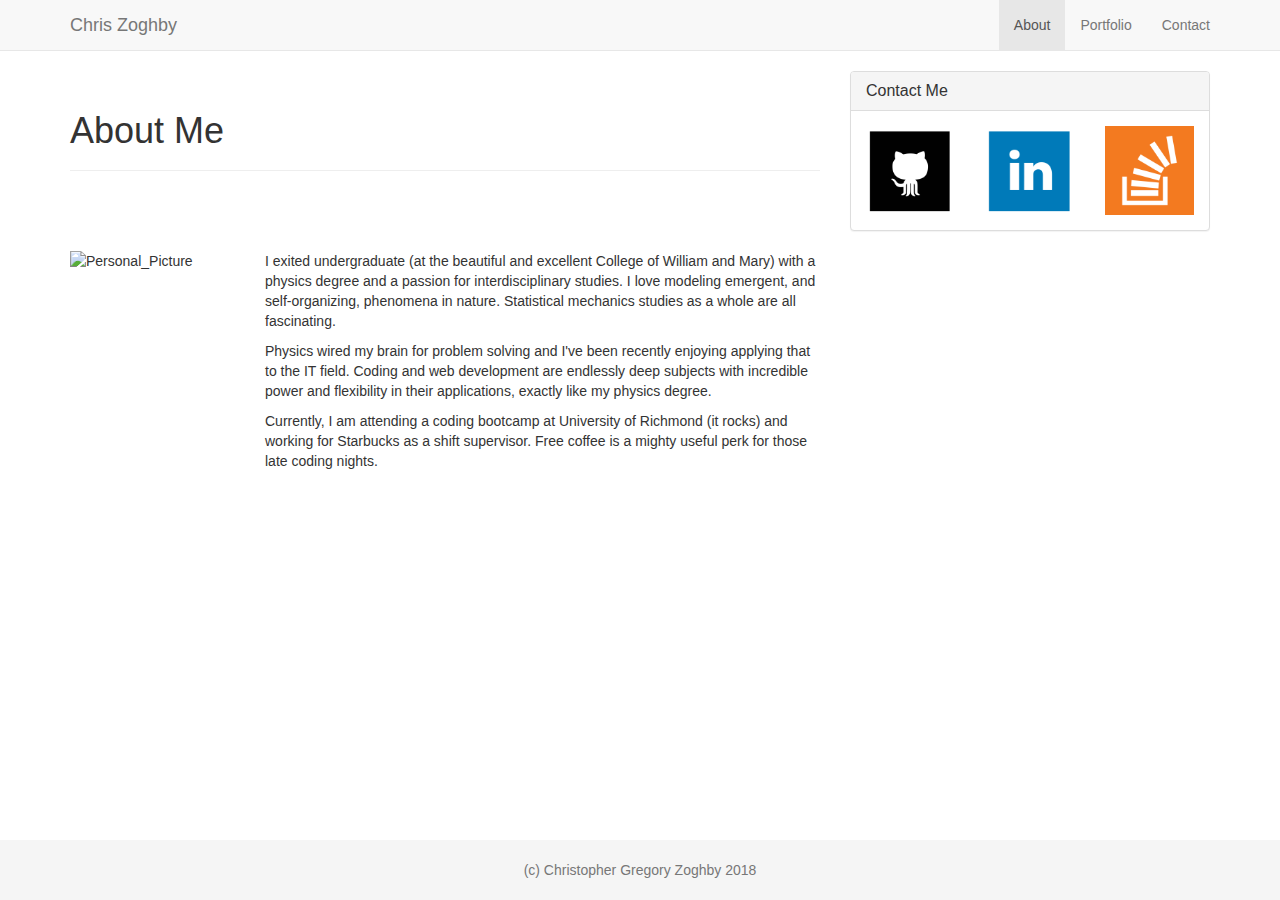
==== index.html @ b3da7ce5 "bootstrap portfolio update" ====
<!doctype html>
<html lang="en">

<head>
  <!-- Required meta tags -->
  <meta charset="utf-8">
  <meta http-equiv="X-UA-Compatible" content="IE=edge">
  <meta name="viewport" content="width=device-width, initial-scale=1">

  <!-- Bootstrap core CSS -->
  <link href="assets\css\bootstrap.min.css" rel="stylesheet">

  <!-- Custom styles for sticky footer -->
  <link href="assets\css\style.css" rel="stylesheet">

  <title>Bootstrap Portfolio</title>
</head>

<body>
  <!-- Static navbar -->
  <nav class="navbar navbar-default navbar-static-top">

    <div class="container">

      <div class="navbar-header">

        <button type="button" class="navbar-toggle collapsed" data-toggle="collapse" data-target="#navbar" aria-expanded="false"
          aria-controls="navbar">
          <span class="sr-only">Toggle navigation</span>
          <span class="icon-bar"></span>
          <span class="icon-bar"></span>
          <span class="icon-bar"></span>
        </button>
        <a class="navbar-brand" href="#">Chris Zoghby</a>

      </div>

      <div id="navbar" class="navbar-collapse collapse">
        <ul class="nav navbar-nav navbar-right">
          <li class="active">
            <a href="index.html">About</a>
          </li>
          <li>
            <a href="portfolio.html">Portfolio</a>
          </li>
          <li>
            <a href="contact.html">Contact</a>
          </li>
        </ul>
      </div>
      <!--/.nav-collapse -->
    </div>
  </nav>

  <div class="container">
    <!-- First Row -->
    <div class="row">
      <!-- 8 Column Span in First Row -->
      <div class="col-md-8">
        <div class="page-header">
          <h1>About Me</h1>
        </div>
      </div>
      <!-- 4 Column Span in First Row -->
      <!-- This is where contact links go -->
      <div class="col-md-4">
        <div class="panel panel-default">
          <div class="panel-heading">
            <h3 class="panel-title">Contact Me</h3>
          </div>
          <div class="panel-body">
            <!-- Creating a new sub-row inside the body with which to display the links -->
            <div class="row">
              <div class="col-md-4">
                <a href="https://github.com/CGZoghby">
                  <img class="img-responsive" src="assets/images/if_github_square_black_107109.png" alt="githubLink">
                </a>
              </div>
              <div class="col-md-4">
                <a href="https://www.linkedin.com/in/christopherzoghby/">
                  <img class="img-responsive" src="assets/images/if_linkedin_square_color_107091.png" alt="linkedin">
                </a>
              </div>
              <div class="col-md-4">
                <a href="https://stackoverflow.com/users/9185333/christopher-zoghby?tab=profile">
                  <img class="img-responsive" src="assets/images/if_overflow_334695.png" alt="stackoverflow">
                </a>
              </div>
            </div>
          </div>
        </div>
      </div>
    </div>
    <!-- 2nd Row -->
    <div class="row">
      <!-- 8 Column Span in Second Row -->
      <div class="col-md-8">
        <!-- New Sub-row inside 2nd Row's 8-column span, requiring a new set of 12 columns -->
        <div class="row">
          <!-- 3-column span inside the sub-row -->
          <div class="col-md-3">
            <!-- Personal Photo Add -->
            <img id="bio_image" class="img-responsive" src="assets/images/Personal_Photo.png" alt="Personal_Picture">
          </div>
          <!-- 9-column span that fills out the sub-row -->
          <div class="col-md-9">
            <p> I exited undergraduate (at the beautiful and excellent College of William and Mary) with a physics degree and
              a passion for interdisciplinary studies. I love modeling emergent, and self-organizing, phenomena in nature.
              Statistical mechanics studies as a whole are all fascinating.
            </p>
            <p>
              Physics wired my brain for problem solving and I've been recently enjoying applying that to the IT field. Coding and web
              development are endlessly deep subjects with incredible power and flexibility in their applications, exactly
              like my physics degree.
            </p>
            <p>
              Currently, I am attending a coding bootcamp at University of Richmond (it rocks) and working for Starbucks as a shift supervisor.
              Free coffee is a mighty useful perk for those late coding nights.
            </p>
          </div>
        </div>
      </div>
      <!-- 4 column span of...empty space? But I want to define it as empty for completeness -->
      <div class="col-md-4">
        <!-- Hey I'm empty -->
      </div>
    </div>
  </div>

  <footer class="footer">
    <div class="container text-center">
      <p class="text-muted">(c) Christopher Gregory Zoghby 2018</p>
    </div>
  </footer>
</body>

</html>
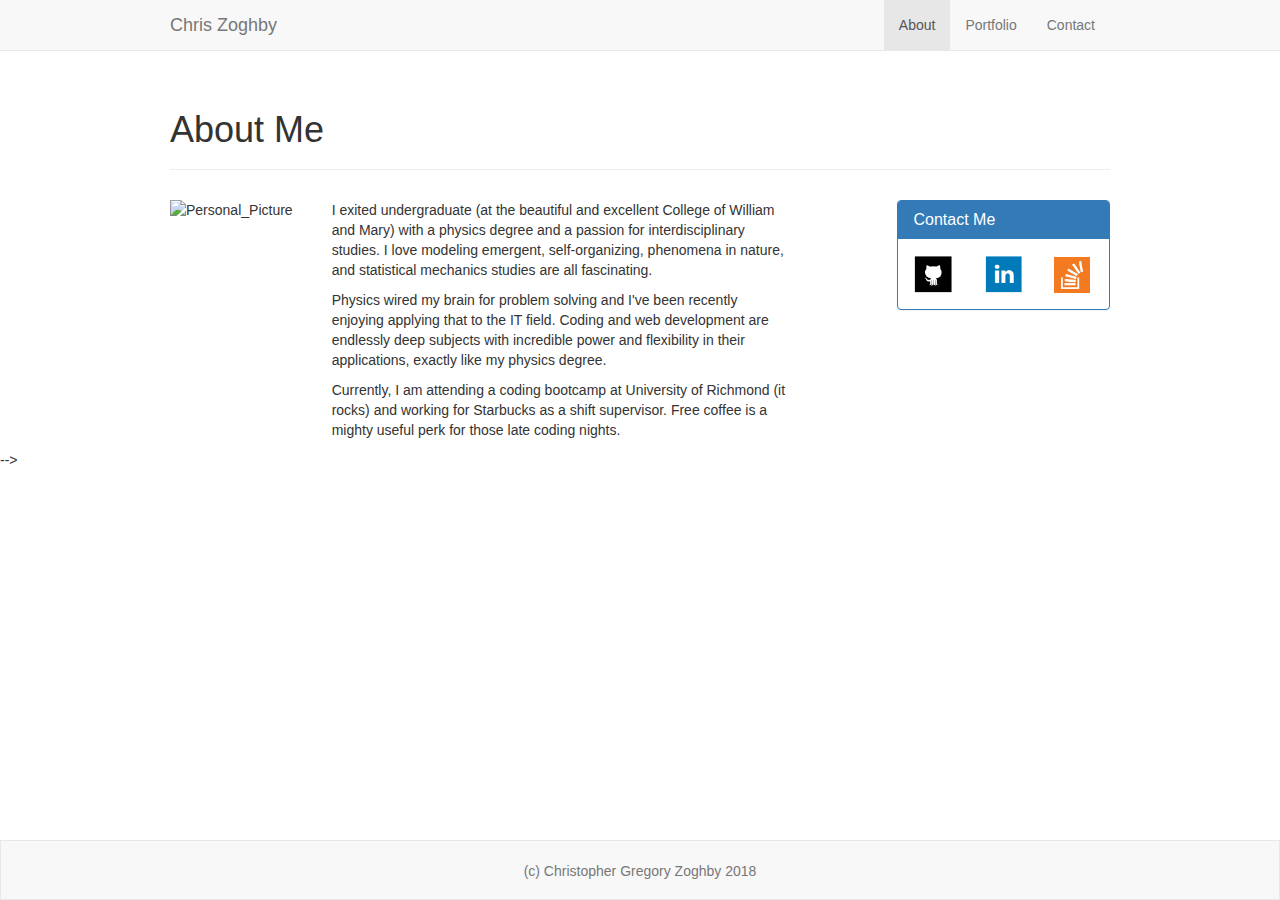
==== commit 922f3330: "desktop edits to bootstrap portfolio" ====
--- a/index.html
+++ b/index.html
@@ -5,37 +5,31 @@
   <!-- Required meta tags -->
   <meta charset="utf-8">
   <meta http-equiv="X-UA-Compatible" content="IE=edge">
-  <meta name="viewport" content="width=device-width, initial-scale=1">
+
+  <!-- The meta tag for responsiveness is commented out, to minimize use of media queries -->
+  <!-- <meta name="viewport" content="width=device-width, initial-scale=1"> -->
 
   <!-- Bootstrap core CSS -->
   <link href="assets\css\bootstrap.min.css" rel="stylesheet">
 
-  <!-- Custom styles for sticky footer -->
+  <!-- IE10 viewport hack for Surface/desktop Windows 8 bug -->
+  <link href="../../assets/css/ie10-viewport-bug-workaround.css" rel="stylesheet">
+
+  <!-- Custom styles -->
   <link href="assets\css\style.css" rel="stylesheet">
 
   <title>Bootstrap Portfolio</title>
 </head>
 
 <body>
-  <!-- Static navbar -->
-  <nav class="navbar navbar-default navbar-static-top">
-
+  <!-- Fixed navbar -->
+  <nav class="navbar navbar-default navbar-fixed-top">
     <div class="container">
-
       <div class="navbar-header">
-
-        <button type="button" class="navbar-toggle collapsed" data-toggle="collapse" data-target="#navbar" aria-expanded="false"
-          aria-controls="navbar">
-          <span class="sr-only">Toggle navigation</span>
-          <span class="icon-bar"></span>
-          <span class="icon-bar"></span>
-          <span class="icon-bar"></span>
-        </button>
-        <a class="navbar-brand" href="#">Chris Zoghby</a>
-
+        <a class="navbar-brand">Chris Zoghby</a>
       </div>
 
-      <div id="navbar" class="navbar-collapse collapse">
+      <div id="navbar">
         <ul class="nav navbar-nav navbar-right">
           <li class="active">
             <a href="index.html">About</a>
@@ -48,65 +42,30 @@
           </li>
         </ul>
       </div>
-      <!--/.nav-collapse -->
     </div>
   </nav>
+  <!-- End navbar -->
 
   <div class="container">
+    <div class="page-header">
+      <h1>About Me</h1>
+    </div>
     <!-- First Row -->
     <div class="row">
       <!-- 8 Column Span in First Row -->
-      <div class="col-md-8">
-        <div class="page-header">
-          <h1>About Me</h1>
-        </div>
-      </div>
-      <!-- 4 Column Span in First Row -->
-      <!-- This is where contact links go -->
-      <div class="col-md-4">
-        <div class="panel panel-default">
-          <div class="panel-heading">
-            <h3 class="panel-title">Contact Me</h3>
-          </div>
-          <div class="panel-body">
-            <!-- Creating a new sub-row inside the body with which to display the links -->
-            <div class="row">
-              <div class="col-md-4">
-                <a href="https://github.com/CGZoghby">
-                  <img class="img-responsive" src="assets/images/if_github_square_black_107109.png" alt="githubLink">
-                </a>
-              </div>
-              <div class="col-md-4">
-                <a href="https://www.linkedin.com/in/christopherzoghby/">
-                  <img class="img-responsive" src="assets/images/if_linkedin_square_color_107091.png" alt="linkedin">
-                </a>
-              </div>
-              <div class="col-md-4">
-                <a href="https://stackoverflow.com/users/9185333/christopher-zoghby?tab=profile">
-                  <img class="img-responsive" src="assets/images/if_overflow_334695.png" alt="stackoverflow">
-                </a>
-              </div>
-            </div>
-          </div>
-        </div>
-      </div>
-    </div>
-    <!-- 2nd Row -->
-    <div class="row">
-      <!-- 8 Column Span in Second Row -->
-      <div class="col-md-8">
-        <!-- New Sub-row inside 2nd Row's 8-column span, requiring a new set of 12 columns -->
+      <div class="col-xs-8">
+        <!-- Subrow Within the 8 columns -->
         <div class="row">
-          <!-- 3-column span inside the sub-row -->
-          <div class="col-md-3">
+          <!-- 3 Column Span in Sub Row For the Picture -->
+          <div class="col-xs-3">
             <!-- Personal Photo Add -->
             <img id="bio_image" class="img-responsive" src="assets/images/Personal_Photo.png" alt="Personal_Picture">
           </div>
-          <!-- 9-column span that fills out the sub-row -->
-          <div class="col-md-9">
+          <!-- 9 column span for the paragraph content -->
+          <div class="col-xs-9">
             <p> I exited undergraduate (at the beautiful and excellent College of William and Mary) with a physics degree and
-              a passion for interdisciplinary studies. I love modeling emergent, and self-organizing, phenomena in nature.
-              Statistical mechanics studies as a whole are all fascinating.
+              a passion for interdisciplinary studies. I love modeling emergent, self-organizing, phenomena in nature, and
+              statistical mechanics studies are all fascinating.
             </p>
             <p>
               Physics wired my brain for problem solving and I've been recently enjoying applying that to the IT field. Coding and web
@@ -119,10 +78,35 @@
             </p>
           </div>
         </div>
+        <!-- end subrow -->
       </div>
-      <!-- 4 column span of...empty space? But I want to define it as empty for completeness -->
-      <div class="col-md-4">
-        <!-- Hey I'm empty -->
+      <!-- 4 Column Span to fill out First Row -->
+      <div class="col-xs-3 col-xs-offset-1">
+        <div class="panel panel-primary">
+          <div class="panel-heading">
+            <h3 class="panel-title">Contact Me</h3>
+          </div>
+          <div class="panel-body">
+            <!-- Creating a new sub-row inside the body with which to display the links -->
+            <div class="row">
+              <div class="col-xs-4">
+                <a href="https://github.com/CGZoghby">
+                  <img class="img-responsive" src="assets/images/if_github_square_black_107109.png" alt="githubLink">
+                </a>
+              </div>
+              <div class="col-xs-4">
+                <a href="https://www.linkedin.com/in/christopherzoghby/">
+                  <img class="img-responsive" src="assets/images/if_linkedin_square_color_107091.png" alt="linkedin">
+                </a>
+              </div>
+              <div class="col-xs-4">
+                <a href="https://stackoverflow.com/users/9185333/christopher-zoghby?tab=profile">
+                  <img class="img-responsive" id="stack_jerk_icon" src="assets/images/if_overflow_334695.png" alt="stackoverflow" height="36" width="36">
+                </a>
+              </div>
+            </div>
+          </div>
+        </div>
       </div>
     </div>
   </div>
@@ -134,4 +118,4 @@
   </footer>
 </body>
 
-</html>+</html> -->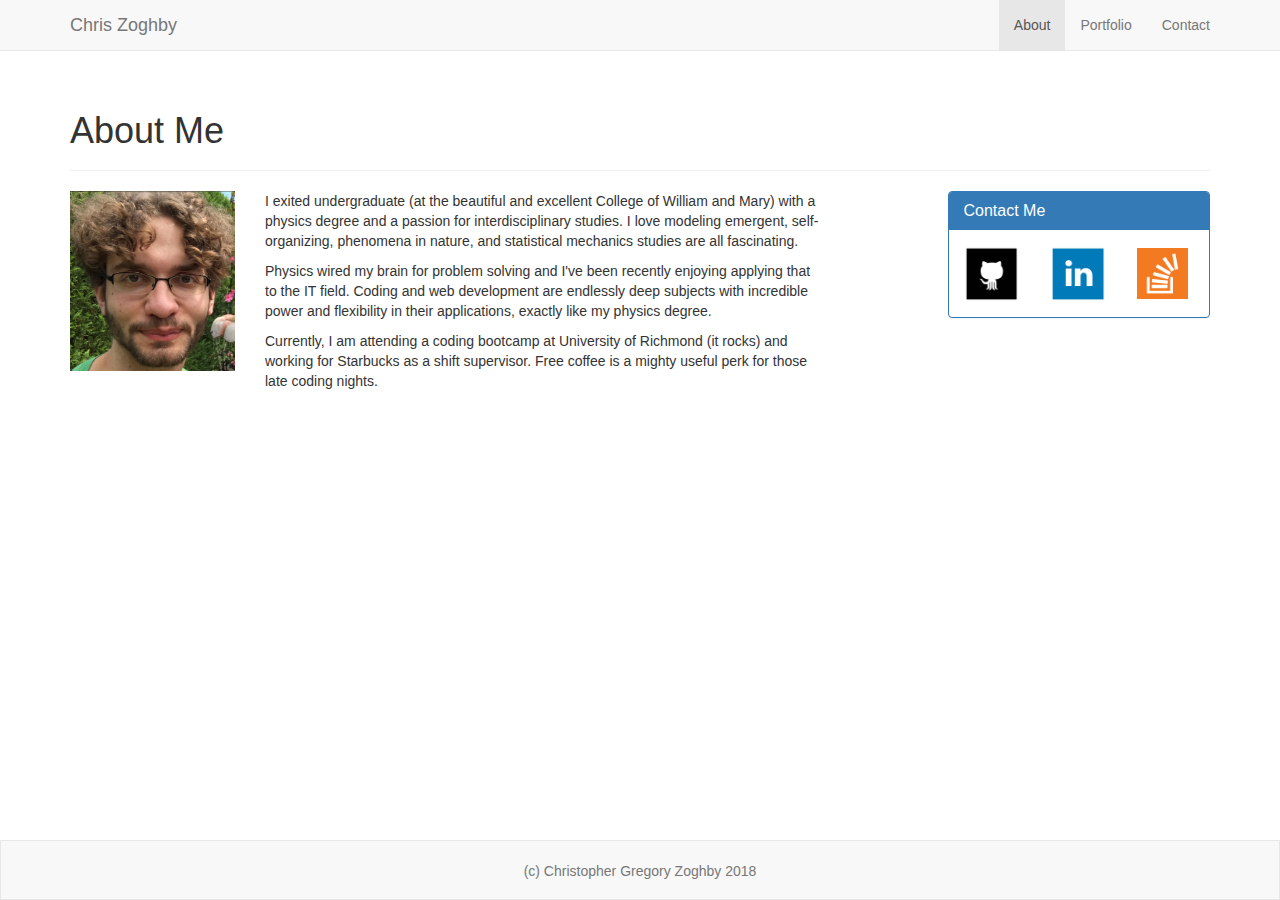
==== commit b3afa64a: "Final Desktop Edits" ====
--- a/index.html
+++ b/index.html
@@ -7,7 +7,7 @@
   <meta http-equiv="X-UA-Compatible" content="IE=edge">
 
   <!-- The meta tag for responsiveness is commented out, to minimize use of media queries -->
-  <!-- <meta name="viewport" content="width=device-width, initial-scale=1"> -->
+  <meta name="viewport" content="width=device-width, initial-scale=1, maximum-scale=1">
 
   <!-- Bootstrap core CSS -->
   <link href="assets\css\bootstrap.min.css" rel="stylesheet">
@@ -23,14 +23,14 @@
 
 <body>
   <!-- Fixed navbar -->
-  <nav class="navbar navbar-default navbar-fixed-top">
+  <nav class="navbar navbar-default navbar-static-top">
     <div class="container">
       <div class="navbar-header">
         <a class="navbar-brand">Chris Zoghby</a>
       </div>
 
       <div id="navbar">
-        <ul class="nav navbar-nav navbar-right">
+        <ul class="nav navbar-nav navbar-right collapsed navbar-collapse">
           <li class="active">
             <a href="index.html">About</a>
           </li>
@@ -59,7 +59,7 @@
           <!-- 3 Column Span in Sub Row For the Picture -->
           <div class="col-xs-3">
             <!-- Personal Photo Add -->
-            <img id="bio_image" class="img-responsive" src="assets/images/Personal_Photo.png" alt="Personal_Picture">
+            <img id="bio_image" class="img-responsive" src="assets/images/Personal_Photo.PNG" alt="Personal_Picture">
           </div>
           <!-- 9 column span for the paragraph content -->
           <div class="col-xs-9">
@@ -101,7 +101,7 @@
               </div>
               <div class="col-xs-4">
                 <a href="https://stackoverflow.com/users/9185333/christopher-zoghby?tab=profile">
-                  <img class="img-responsive" id="stack_jerk_icon" src="assets/images/if_overflow_334695.png" alt="stackoverflow" height="36" width="36">
+                  <img class="img-responsive" id="stack_jerk_icon" src="assets/images/if_overflow_334695.png" alt="stackoverflow" height="51" width="51">
                 </a>
               </div>
             </div>
@@ -118,4 +118,4 @@
   </footer>
 </body>
 
-</html> -->+</html>